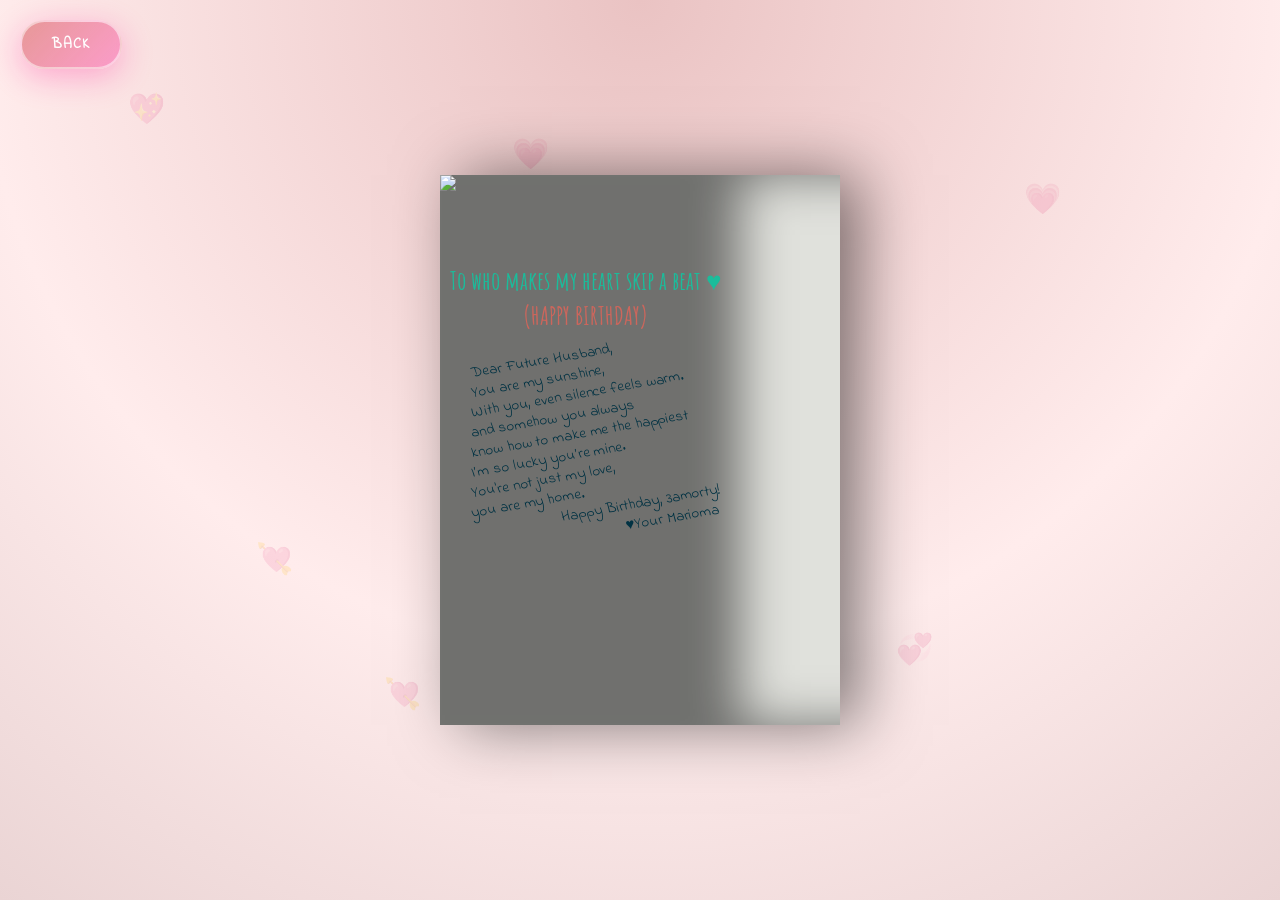
==== card.html @ b96ee931 "Add files via upload" ====
<!DOCTYPE html>
<html lang="en">
<head>
    <meta charset="UTF-8">
    <meta name="viewport" content="width=device-width, initial-scale=1.0">
    <title>Happy Birthday Love ❤️‍🔥 </title>

    <style>
        @import url('https://fonts.googleapis.com/css?family=Indie+Flower');
        @import url('https://fonts.googleapis.com/css?family=Amatic+SC');

        body {
            font-family: 'Indie Flower', cursive !important;
            /* background: #FDE3A7; CAPE HONEY */
            background: radial-gradient(circle at top, #EAC3C3, #ffecec 60%, #ead4d4);
            margin: 0px;
            padding: 0px;
            overflow-x: hidden;
        }

        ::selection {
            background: transparent;
        }

        h4 {
            font-size: 26px;
            line-height: 1px;
            font-family: 'Amatic SC', cursive !important;
        }

        .color1 {
            color: #1BBC9B;
        }
        /*MOUNTAIN MEADOW*/
        .color2 {
            color: #cd665c /*TALL POPPY*/
        }


        .card {
            color: #013243; /*SHERPA BLUE*/
            position: absolute;
            top: 50%;
            left: 50%;
            width: 400px;
            height: 550px;
            background: #e0e1dc;
            transform-style: preserve-3d;
            transform: translate(-50%,-50%) perspective(2000px);
            box-shadow: inset 300px 0 50px rgba(0,0,0,.5), 20px 0 60px rgba(0,0,0,.5);
            transition: 1s;
        }

            .card:hover {
                transform: translate(-50%,-50%) perspective(2000px) rotate(15deg) scale(1.2);
                box-shadow: inset 20px 0 50px rgba(0,0,0,.5), 0 10px 100px rgba(0,0,0,.5);
            }

            .card .imgBox {
                width: 100%;
                height: 100%;
                position: relative;
                transform-origin: left;
                transition: .7s;
            }

            .card .bark {
                position: absolute;
                background: #e0e1dc;
                width: 100%;
                height: 100%;
                opacity: 0;
                transition: .7s;
            }

            .card .imgBox img {
                min-width: 350px;
                max-height: 550px;
            }

            .card:hover .imgBox {
                transform: rotateY(-135deg);
            }

            .card:hover .bark {
                opacity: 1;
                transition: .6s;
                box-shadow: 300px 200px 100px rgba(0, 0, 0, .4) inset;
            }

            .card .details {
                position: absolute;
                top: 0;
                left: 0;
                box-sizing: border-box;
                padding: 0 0 0 10px;
                z-index: -1;
                margin-top: 70px;
            }

                .card .details p {
                    font-size: 15px;
                    line-height: 5px;
                    transform: rotate(-10deg);
                    padding: 0 0 0 20px;
                }

                .card .details h4 {
                    text-align: center;
                }

        .text-right {
            text-align: right;
        }

        .message {
            height: 100vh;
            display: flex;
            justify-content: center;
            align-items: center;
            position: relative;
            overflow: hidden;
        }

        /* Back Button Styles */
        .back-btn {
            position: fixed;
            top: 20px;
            left: 20px;
            z-index: 1000;
            padding: 12px 30px;
            background: linear-gradient(135deg, #e79797, rgb(251, 132, 192, 0.75));
            color: white;
            text-decoration: none;
            border-radius: 50px;
            font-weight: bold;
            transition: all 0.3s ease;
            cursor: pointer;
            border: 2px solid rgba(255, 255, 255, 0.5);
            font-size: 0.9em;
            backdrop-filter: blur(5px);
            box-shadow: 0 8px 32px rgba(255, 20, 147, 0.3);
            letter-spacing: 1px;
            font-family: 'Indie Flower', cursive;
        }

        .back-btn:hover {
            transform: scale(1.12);
            box-shadow: 0 12px 40px rgba(255, 20, 147, 0.5);
            background: linear-gradient(135deg, rgba(255, 20, 147, 0.9), rgba(255, 105, 180, 0.9));
            border-color: rgba(255, 255, 255, 0.8);
        }

        .back-btn:active {
            transform: scale(0.98);
        }

        /* Full screen photo section */
        .photos {
            height: 50vh;
            background: #fff5d6;
            display: flex;
            flex-direction: column;
            justify-content: center;
            align-items: center;
            text-align: center;
            padding: 20px;
        }

        .gallery {
            display: flex;
            gap: 30px;
            flex-wrap: wrap;
            justify-content: center;
            margin-top: 20px;
        }

            .gallery img {
                width: 200px;
                height: 200px;
                object-fit: cover;
                border-radius: 15px;
                box-shadow: 0 10px 30px rgba(0,0,0,0.2);
                transition: transform 0.3s ease;
            }

                .gallery img:hover {
                    transform: scale(1.1);
                }

        .confetti {
            position: absolute;
            width: 100%;
            height: 100%;
            overflow: hidden;
            top: 0;
            left: 0;
            z-index: 0;
        }

            /* all hearts */
            .confetti span {
                position: absolute;
                top: -10%;
                font-size: 14px;
                animation: fall linear infinite;
                opacity: 0.8;
            }

                /* random spread + different speeds */
                .confetti span:nth-child(1) {
                    left: 5%;
                    animation-duration: 4s;
                }

                .confetti span:nth-child(2) {
                    left: 10%;
                    animation-duration: 7s;
                }

                .confetti span:nth-child(3) {
                    left: 15%;
                    animation-duration: 5s;
                }

                .confetti span:nth-child(4) {
                    left: 20%;
                    animation-duration: 8s;
                }

                .confetti span:nth-child(5) {
                    left: 25%;
                    animation-duration: 6.5s;
                }

                .confetti span:nth-child(6) {
                    left: 30%;
                    animation-duration: 7.5s;
                }

                .confetti span:nth-child(7) {
                    left: 35%;
                    animation-duration: 5.5s;
                }

                .confetti span:nth-child(8) {
                    left: 40%;
                    animation-duration: 6.2s;
                }

                .confetti span:nth-child(9) {
                    left: 45%;
                    animation-duration: 8.2s;
                }

                .confetti span:nth-child(10) {
                    left: 50%;
                    animation-duration: 4s;
                }

                .confetti span:nth-child(11) {
                    left: 55%;
                    animation-duration: 7s;
                }

                .confetti span:nth-child(12) {
                    left: 60%;
                    animation-duration: 5.8s;
                }

                .confetti span:nth-child(13) {
                    left: 65%;
                    animation-duration: 6.9s;
                }

                .confetti span:nth-child(14) {
                    left: 70%;
                    animation-duration: 7.7s;
                }

                .confetti span:nth-child(15) {
                    left: 75%;
                    animation-duration: 6.1s;
                }

                .confetti span:nth-child(16) {
                    left: 80%;
                    animation-duration: 4.9s;
                }

                .confetti span:nth-child(17) {
                    left: 85%;
                    animation-duration: 7.3s;
                }

                .confetti span:nth-child(18) {
                    left: 90%;
                    animation-duration: 4.4s;
                }

                .confetti span:nth-child(19) {
                    left: 95%;
                    animation-duration: 8s;
                }

        /* falling animation */
        @keyframes fall {
            0% {
                transform: translateY(-10vh) rotate(0deg);
                opacity: 1;
            }

            100% {
                transform: translateY(110vh) rotate(360deg);
                opacity: 0;
            }
        }

        .bg-hearts {
            position: absolute;
            inset: 0;
            z-index: 0;
            overflow: hidden;
            pointer-events: none;
        }

            .bg-hearts span {
                position: absolute;
                font-size: 30px;
                opacity: 0.15;
                animation: float 10s infinite ease-in-out;
            }

                .bg-hearts span:nth-child(1) {
                    top: 10%;
                    left: 10%;
                }

                .bg-hearts span:nth-child(2) {
                    top: 20%;
                    left: 80%;
                }

                .bg-hearts span:nth-child(3) {
                    top: 60%;
                    left: 20%;
                }

                .bg-hearts span:nth-child(4) {
                    top: 70%;
                    left: 70%;
                }

                .bg-hearts span:nth-child(5) {
                    top: 40%;
                    left: 50%;
                }

                .bg-hearts span:nth-child(6) {
                    top: 15%;
                    left: 40%;
                }

                .bg-hearts span:nth-child(7) {
                    top: 75%;
                    left: 30%;
                }

        @keyframes float {
            0%, 100% {
                transform: translateY(0px);
            }

            50% {
                transform: translateY(-30px);
            }
        }

        /* Responsive Design - Tablet */
        @media (max-width: 1024px) {
            .card {
                width: 350px;
                height: 480px;
            }

            .card .imgBox img {
                min-width: 300px;
                max-height: 480px;
            }

            .card:hover {
                transform: translate(-50%,-50%) perspective(2000px) rotate(15deg) scale(1.1);
            }

            .gallery {
                gap: 20px;
            }

            .gallery img {
                width: 180px;
                height: 180px;
            }

            .back-btn {
                padding: 11px 28px;
                font-size: 0.85em;
            }
        }

        /* Responsive Design - Mobile */
        @media (max-width: 768px) {
            .card {
                width: 300px;
                height: 420px;
            }

            .card .imgBox img {
                min-width: 250px;
                max-height: 420px;
            }

            .card:hover {
                transform: translate(-50%,-50%) perspective(2000px) rotate(10deg) scale(1.05);
                box-shadow: inset 20px 0 50px rgba(0,0,0,.5), 0 5px 50px rgba(0,0,0,.5);
            }

            .card .details {
                margin-top: 50px;
            }

            .card .details p {
                font-size: 13px;
                line-height: 4px;
            }

            h4 {
                font-size: 20px;
            }

            .photos {
                height: auto;
                min-height: 50vh;
            }

            .gallery {
                gap: 15px;
                margin: 10px 0;
            }

            .gallery img {
                width: 150px;
                height: 150px;
            }

            .message {
                height: auto;
                min-height: 100vh;
                padding: 20px;
            }

            .back-btn {
                padding: 10px 24px;
                font-size: 0.8em;
                top: 15px;
                left: 15px;
            }
        }

        /* Responsive Design - Small Mobile */
        @media (max-width: 480px) {
            .card {
                width: 260px;
                height: 380px;
            }

            .card .imgBox img {
                min-width: 220px;
                max-height: 380px;
            }

            .card:hover {
                transform: translate(-50%,-50%) perspective(2000px) rotate(5deg) scale(1.02);
            }

            .card .details {
                margin-top: 40px;
                padding: 0 0 0 5px;
            }

            .card .details p {
                font-size: 12px;
                line-height: 3px;
                padding: 0 0 0 15px;
            }

            h4 {
                font-size: 18px;
                line-height: 1px;
            }

            .gallery {
                gap: 10px;
            }

            .gallery img {
                width: 120px;
                height: 120px;
            }

            .confetti span {
                font-size: 12px;
            }

            .bg-hearts span {
                font-size: 20px;
            }

            .back-btn {
                padding: 18px 50px;
                background: linear-gradient(135deg, rgba(255, 20, 147, 0.75), rgba(255, 105, 180, 0.75));
                color: white;
                text-decoration: none;
                border-radius: 50px;
                font-weight: bold;
                transition: all 0.3s ease;
                cursor: pointer;
                border: 2px solid rgba(255, 255, 255, 0.5);
                font-size: 1.1em;
                backdrop-filter: blur(5px);
                box-shadow: 0 8px 32px rgba(255, 20, 147, 0.3);
                text-transform: uppercase;
                letter-spacing: 1px;
            }
        }
    </style>
</head>


<body>
    <button class="back-btn" onclick="window.history.back()">BACK</button>


    <section class="message">
        <div class="bg-hearts">
            <span>💖</span><span>💗</span><span>💘</span><span>💞</span><span>💖</span>
            <span>💗</span><span>💘</span>
        </div>
        <div class="card">
            <div class="imgBox">
                <div class="bark"></div>
                <!--<img src="https://www.birthdaywishes.expert/wp-content/uploads/2016/06/I-love-you-so-much-Happy-Birthday.-On-cute-image-with-a-heart-smiling.-468x600.jpg">-->
                <img src="CardCover.jfif">
            </div>
            <div class="details">
                <h4 class="color1">To who makes my heart skip a beat ♥</h2>
                    <h4 class="color2 margin">(HAPPY BIRTHDAY)</h3>
                        <p>Dear Future Husband,</p>
                        <!-- <p>Let's see.. .</p> -->
                        <p>You are my sunshine,</p>
                        <p>With you, even silence feels warm.</p>
                        <p>and somehow you always</p>
                        <p>know how to make me the happiest</p>
                        <p>I’m so lucky you’re mine.</p>
                        <p>You're not just my love, </p>
                        <p>you are my home.</p>
                        <p class="text-right">Happy Birthday, 3amorty!</p>
                        <p class="text-right">♥Your Marioma</p>
            </div>
        </div>
    </section>

</body>
</html>
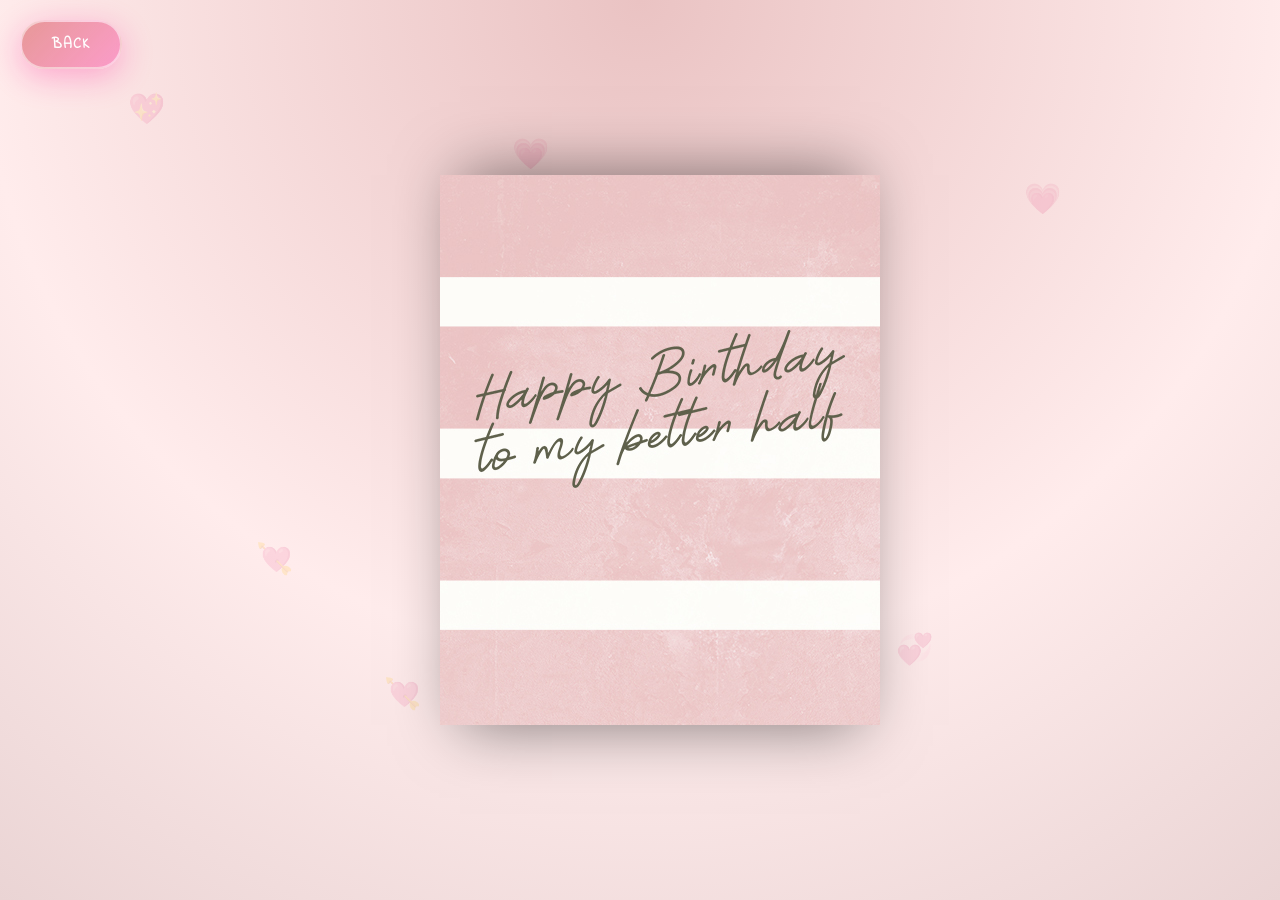
==== commit 9b89e4e2: "fixing card cover display" ====
--- a/card.html
+++ b/card.html
@@ -549,7 +549,7 @@
             <div class="imgBox">
                 <div class="bark"></div>
                 <!--<img src="https://www.birthdaywishes.expert/wp-content/uploads/2016/06/I-love-you-so-much-Happy-Birthday.-On-cute-image-with-a-heart-smiling.-468x600.jpg">-->
-                <img src="CardCover.jfif">
+                <img src="cardCover.jfif">
             </div>
             <div class="details">
                 <h4 class="color1">To who makes my heart skip a beat ♥</h2>
@@ -570,4 +570,4 @@
     </section>
 
 </body>
-</html>+</html>
